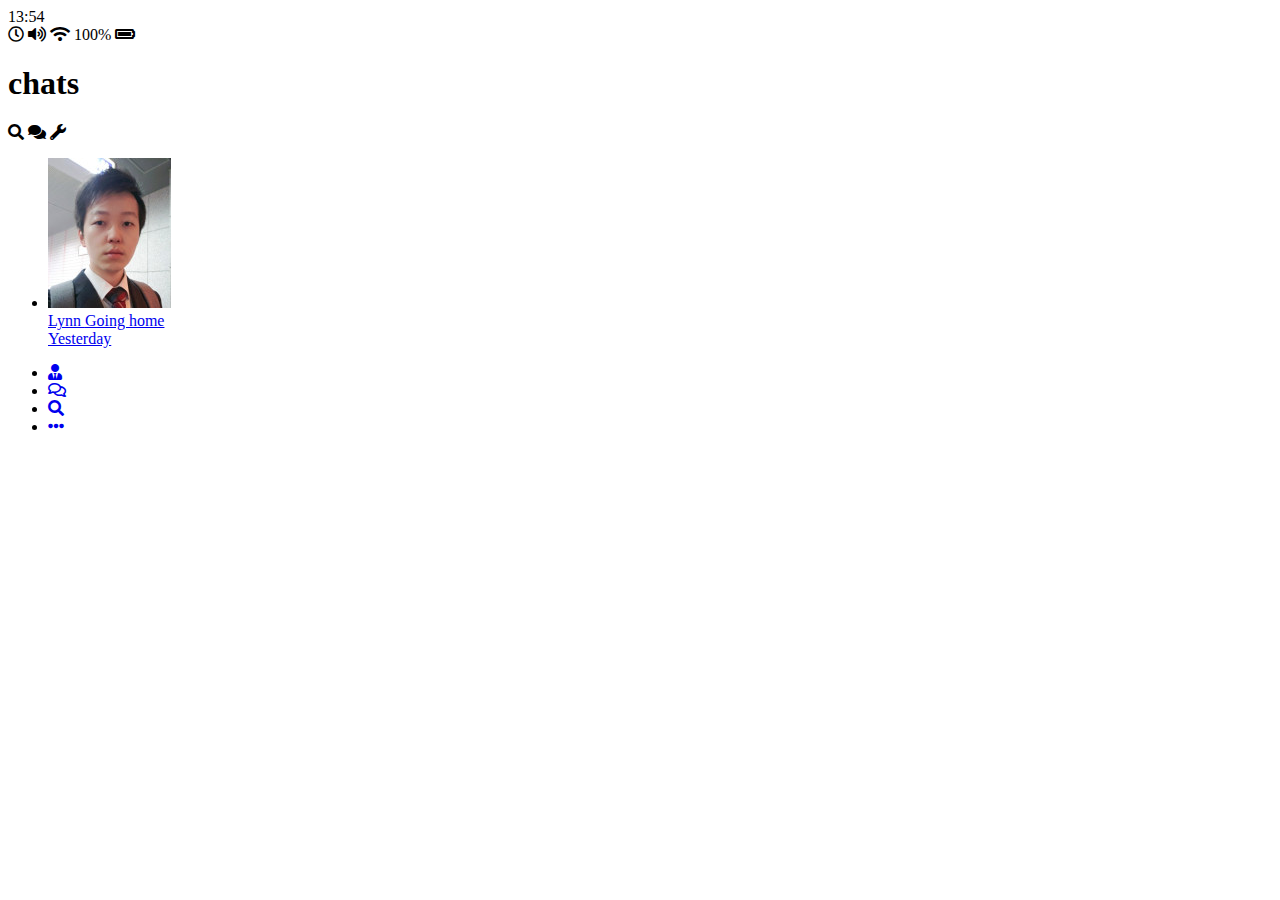
==== index.html @ efd7e756 "d" ====
<!DOCTYPE html>
<html lang="en">
  <head>
    <meta charset="UTF-8" />
    <meta name="viewport" content="width=device-width, initial-scale=1.0" />
    <meta http-equiv="X-UA-Compatible" content="ie=edge" />
    <link rel="stylesheet" href="https://use.fontawesome.com/releases/v5.9.0/css/all.css" />

    <title>Chat | kakao clone</title>
  </head>
  <body>
    <div class="status-bar">
      <!--이게 두개의 컬름을 안고 있다.-->
      <div class="status-bar__column">
        <span class="status-bar__clock">13:54</span>
      </div>
      <div class="status-bar__column">
        <i class="far fa-clock"></i>
        <i class="fas fa-volume-up"></i>
        <i class="fas fa-wifi"></i>
        <span class="status-bar__battery-level">100%</span>
        <i class="fas fa-battery-full"></i>
      </div>
    </div>
    <header class="header">
      <div class="header__header-column">
        <h1 class="header__title">chats</h1>
      </div>
      <div class="header__header-column">
        <span class="header__icon">
          <i class="fas fa-search"></i>
        </span>
        <span class="header__icon">
          <i class="fas fa-comments"></i>
        </span>
        <span class="header__icon">
          <i class="fas fa-wrench"></i>
        </span>
      </div>
    </header>
    <main class="chats">
      <ul class="chats__list">
        <li class="chats__chat chat">
          <a href="chat.html">
            <div class="chat__column">
              <img class="chat__avatar g-avatar" src="images/juhyun.jpg" alt="" />
              <div class="chat__content">
                <span class="chat__username">
                  Lynn
                </span>
                <span class="chat__preview">Going home</span>
              </div>
            </div>
            <div class="chat__column">
              <span class="chat__timestamp">Yesterday</span>
            </div>
          </a>
        </li>
      </ul>
    </main>

    <nav class="nav">
      <!--맨 밑에 아이콘 4개.-->
      <ul class="nav__list">
        <li class="nav__list-item">
          <a href="friends.html" class="nav__list-link"><i class="fas fa-user-tie"></i></a>
        </li>
        <li class="nav__list-item">
          <a href="index.html" class="nav__list-link"> <i class="far fa-comments"></i></a>
        </li>
        <li class="nav__list-item">
          <a href="find.html" class="nav__list-link"> <i class="fas fa-search"></i></a>
        </li>
        <li class="nav__list-item">
          <a href="more.html" class="nav__list-link"> <i class="fas fa-ellipsis-h"></i></a>
        </li>
      </ul>
    </nav>
  </body>
</html>
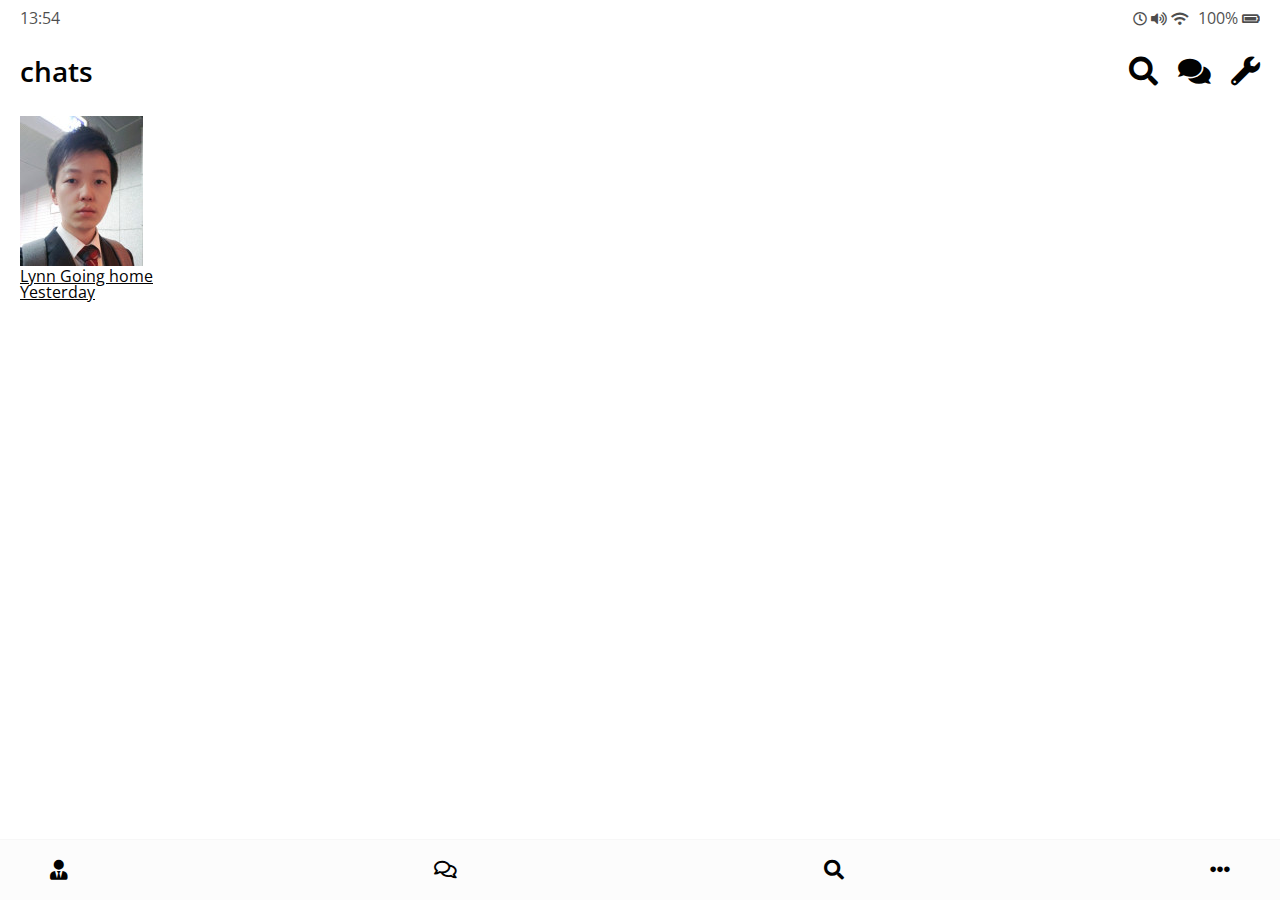
==== commit 9346a70e: "1208" ====
--- a/index.html
+++ b/index.html
@@ -5,7 +5,7 @@
     <meta name="viewport" content="width=device-width, initial-scale=1.0" />
     <meta http-equiv="X-UA-Compatible" content="ie=edge" />
     <link rel="stylesheet" href="https://use.fontawesome.com/releases/v5.9.0/css/all.css" />
-
+    <link rel="stylesheet" href="css/styles.css" />
     <title>Chat | kakao clone</title>
   </head>
   <body>
--- a/css/styles.css
+++ b/css/styles.css
@@ -0,0 +1,21 @@
+@import "reset.css";
+@import "status-bar.css";
+@import url("https://fonts.googleapis.com/css?family=Open+Sans:400,700&display=swap");
+@import "header.css";
+@import "nav-bar.css";
+
+* {
+  box-sizing: border-box;
+}
+
+body {
+  background-color: white;
+  padding: 10px 20px;
+  color: #020202;
+  font-family: "open Sans";
+}
+
+a {
+  color: inherit;
+  /* 이것은 부모 요소를 따른다는것임. 계승 */
+}
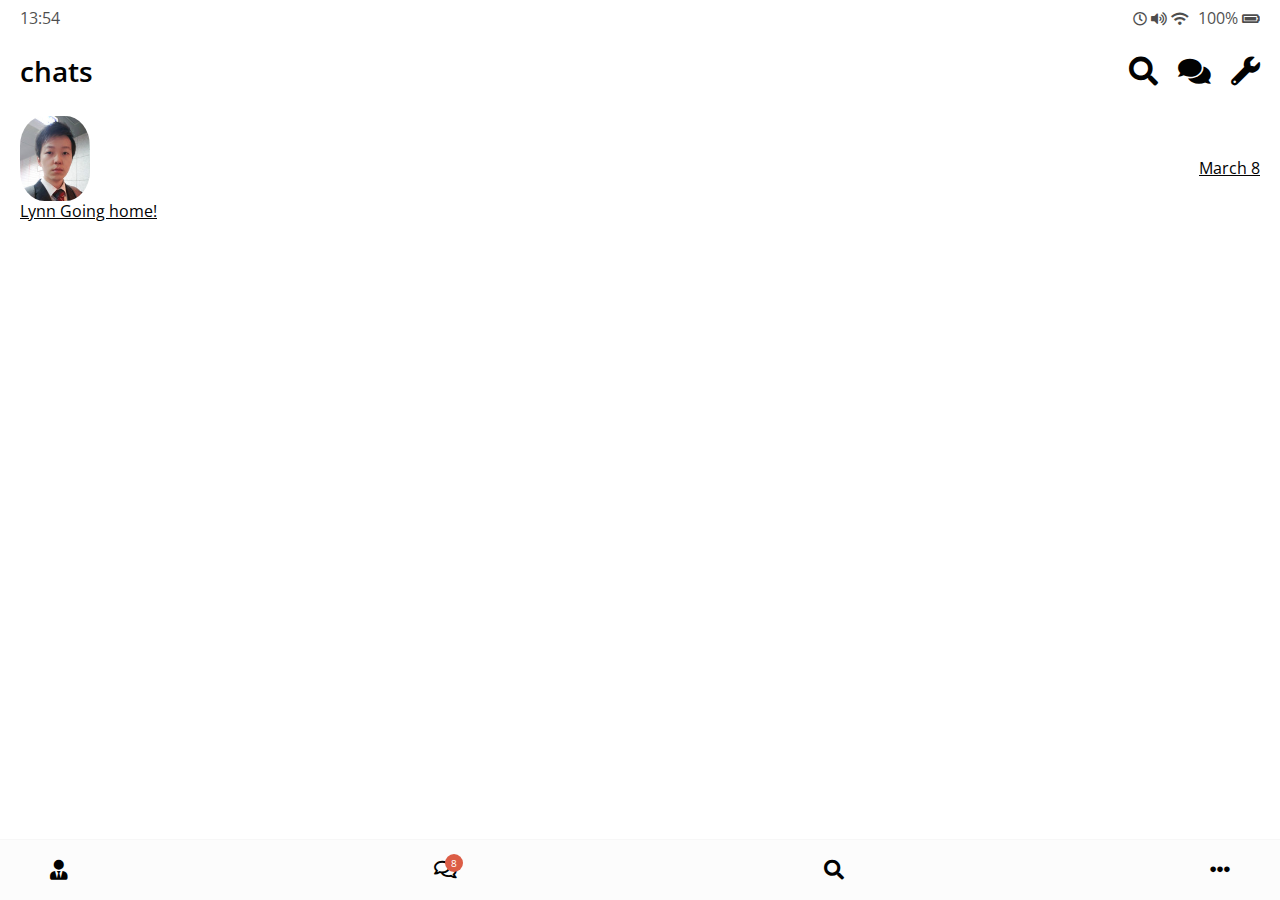
==== commit aefa1af2: "1209" ====
--- a/index.html
+++ b/index.html
@@ -40,25 +40,32 @@
     </header>
     <main class="chats">
       <ul class="chats__list">
-        <li class="chats__chat chat">
+        <div class="chats__chat chat">
           <a href="chat.html">
-            <div class="chat__column">
-              <img class="chat__avatar g-avatar" src="images/juhyun.jpg" alt="" />
-              <div class="chat__content">
-                <span class="chat__username">
-                  Lynn
-                </span>
-                <span class="chat__preview">Going home</span>
+            <div class="chats__chat friend friend--lg">
+              <div class="friend__column">
+                <img src="images/juhyun.jpg" alt="" class="g-avatar friend__avatar" />
+                <div class="friend__content">
+                  <span class="friend__name">
+                    Lynn
+                  </span>
+                  <span class="friend__bottom-text">
+                    Going home!
+                  </span>
+                </div>
               </div>
-            </div>
-            <div class="chat__column">
-              <span class="chat__timestamp">Yesterday</span>
+              <div class="friend__column">
+<div class="friend__now-listening">
+  <span class="chat__timestamp">
+    March 8
+  </span>
+</div>
+              </div>
             </div>
           </a>
         </li>
       </ul>
     </main>
-
     <nav class="nav">
       <!--맨 밑에 아이콘 4개.-->
       <ul class="nav__list">
@@ -66,7 +73,9 @@
           <a href="friends.html" class="nav__list-link"><i class="fas fa-user-tie"></i></a>
         </li>
         <li class="nav__list-item">
-          <a href="index.html" class="nav__list-link"> <i class="far fa-comments"></i></a>
+          <a href="index.html" class="nav__list-link">
+            <div class="nav__badge">8</div>
+            <i class="far fa-comments"></i></a>
         </li>
         <li class="nav__list-item">
           <a href="find.html" class="nav__list-link"> <i class="fas fa-search"></i></a>
--- a/css/styles.css
+++ b/css/styles.css
@@ -3,6 +3,7 @@
 @import url("https://fonts.googleapis.com/css?family=Open+Sans:400,700&display=swap");
 @import "header.css";
 @import "nav-bar.css";
+@import "friend.css";
 
 * {
   box-sizing: border-box;
@@ -18,4 +19,4 @@
 a {
   color: inherit;
   /* 이것은 부모 요소를 따른다는것임. 계승 */
-}
+}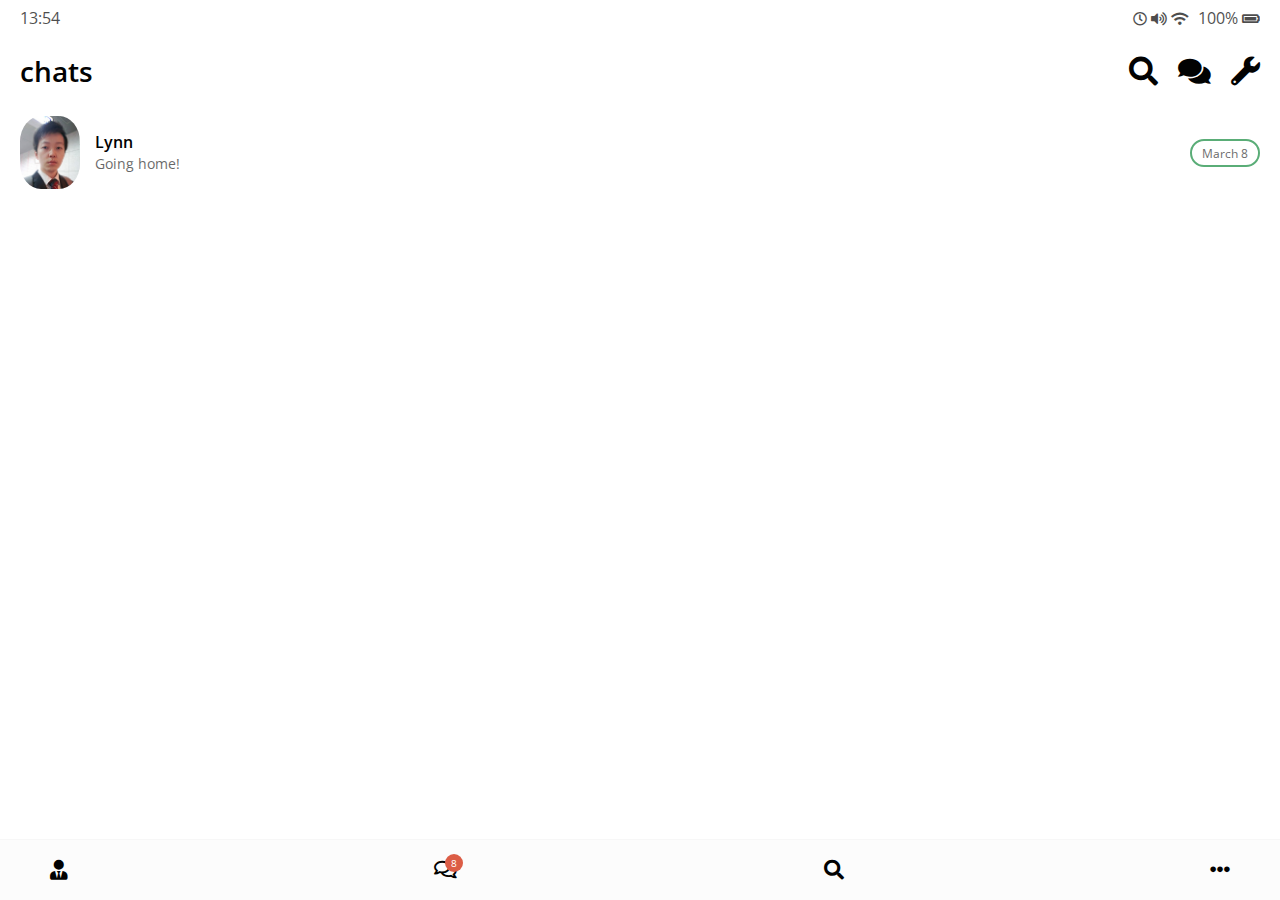
==== commit e51524a4: "1210" ====
--- a/index.html
+++ b/index.html
@@ -44,7 +44,7 @@
           <a href="chat.html">
             <div class="chats__chat friend friend--lg">
               <div class="friend__column">
-                <img src="images/juhyun.jpg" alt="" class="g-avatar friend__avatar" />
+                <img src="images/juhyun.jpg" alt="" class="m-avatar friend__avatar" />
                 <div class="friend__content">
                   <span class="friend__name">
                     Lynn
--- a/css/styles.css
+++ b/css/styles.css
@@ -4,6 +4,7 @@
 @import "header.css";
 @import "nav-bar.css";
 @import "friend.css";
+@import "friends.css";
 
 * {
   box-sizing: border-box;
@@ -19,4 +20,5 @@
 a {
   color: inherit;
   /* 이것은 부모 요소를 따른다는것임. 계승 */
-}+  text-decoration: none;
+}
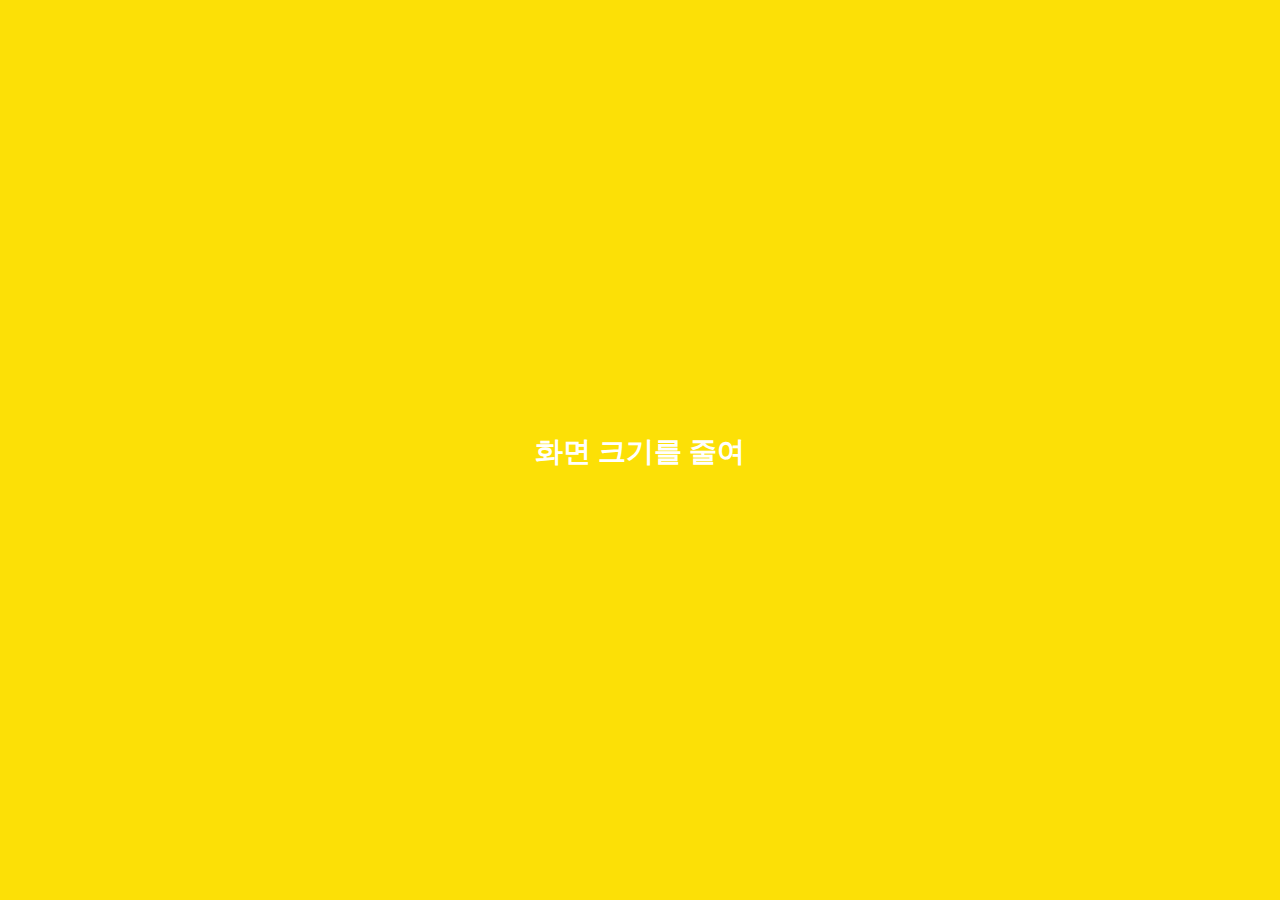
==== commit 162cf023: "1222" ====
--- a/index.html
+++ b/index.html
@@ -85,5 +85,8 @@
         </li>
       </ul>
     </nav>
+    <div class="bigScreen">
+      <span class="bigScreen__text"> 화면 크기를 줄여 </span>
+    </div>
   </body>
 </html>
--- a/css/styles.css
+++ b/css/styles.css
@@ -1,10 +1,15 @@
 @import "reset.css";
 @import "status-bar.css";
-@import url("https://fonts.googleapis.com/css?family=Open+Sans:400,700&display=swap");
+@import url("https://fonts.googleapis.com/css?family=Open+Sans:300,400,700&display=swap");
 @import "header.css";
 @import "nav-bar.css";
 @import "friend.css";
 @import "friends.css";
+@import "find.css";
+@import "more.css";
+@import "settings.css";
+@import "chat.css";
+@import "mobile.css";
 
 * {
   box-sizing: border-box;
@@ -22,3 +27,18 @@
   /* 이것은 부모 요소를 따른다는것임. 계승 */
   text-decoration: none;
 }
+
+@keyframes fadeIn {
+  /* 이걸 함으로서 모든 페이지 아이콘과 요소들이 밑에서 올라오는 효과 */
+  from {
+    opacity: 0;
+    transform: translateY(50px);
+  }
+  to {
+    opacity: 1;
+    transform: none;
+  }
+}
+main {
+  animation: fadeIn 0.5s ease-in-out;
+}
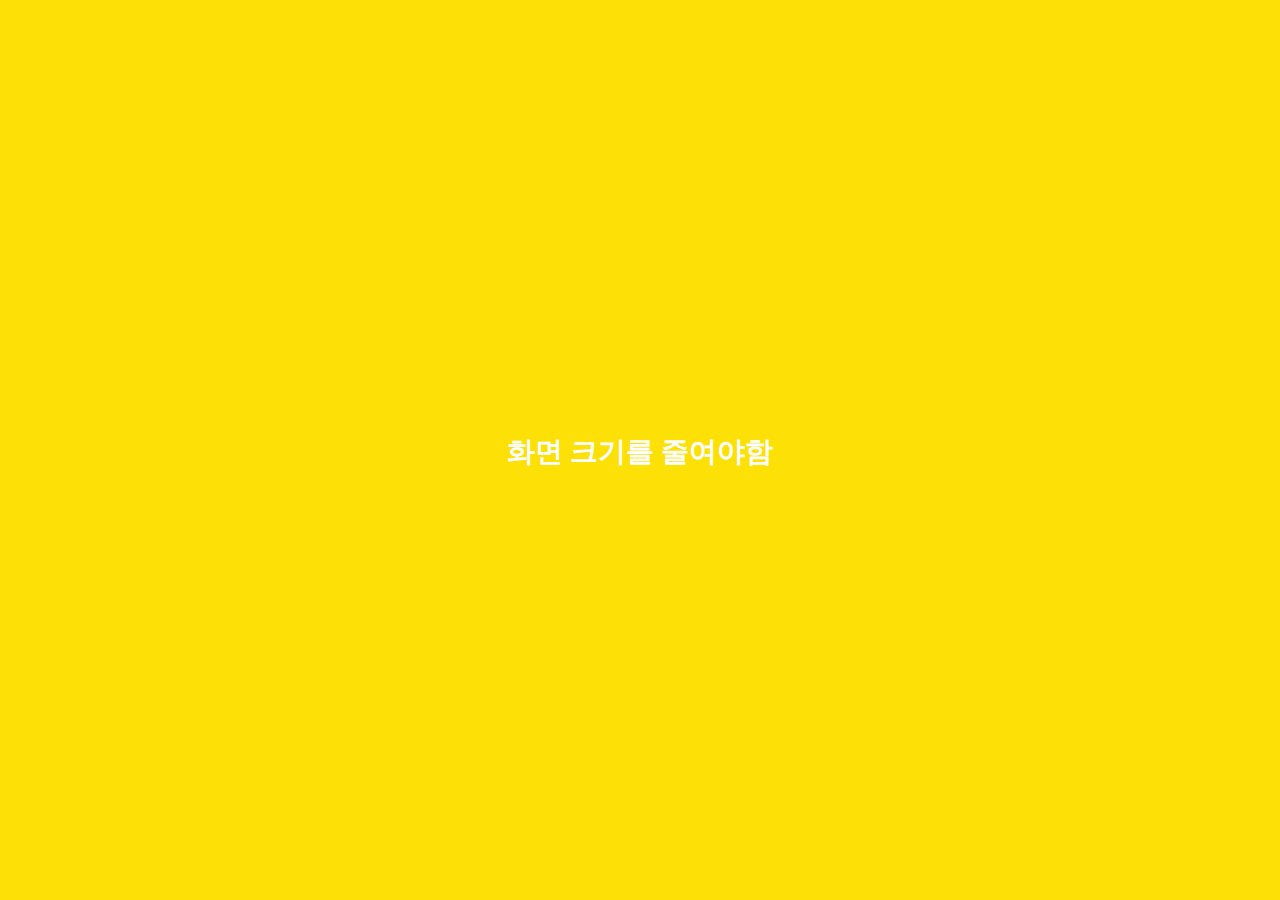
==== commit 3a30823e: "12222" ====
--- a/index.html
+++ b/index.html
@@ -86,7 +86,7 @@
       </ul>
     </nav>
     <div class="bigScreen">
-      <span class="bigScreen__text"> 화면 크기를 줄여 </span>
+      <span class="bigScreen__text"> 화면 크기를 줄여야함 </span>
     </div>
   </body>
 </html>
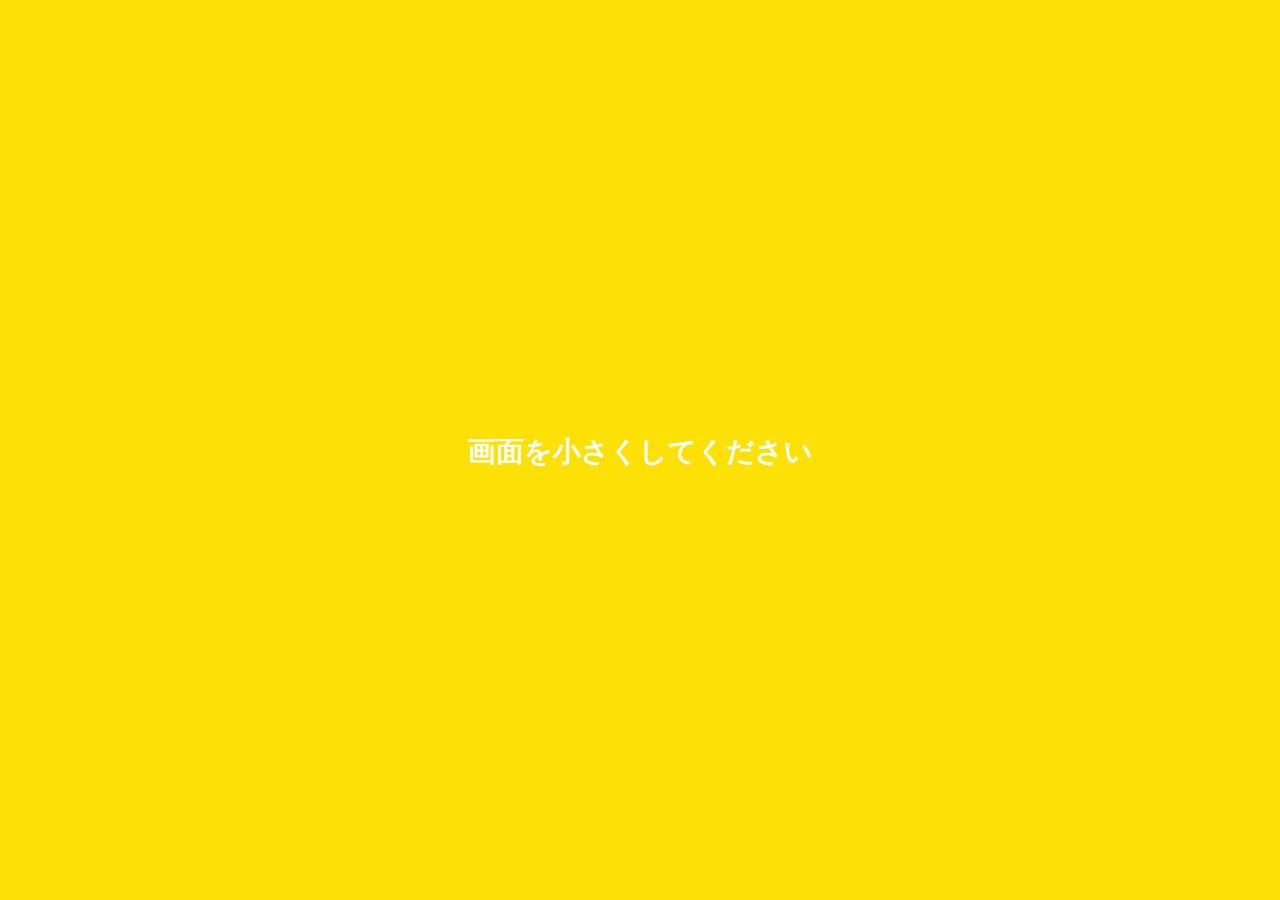
==== commit b223f40f: "1" ====
--- a/index.html
+++ b/index.html
@@ -55,14 +55,15 @@
                 </div>
               </div>
               <div class="friend__column">
-<div class="friend__now-listening">
-  <span class="chat__timestamp">
-    March 8
-  </span>
-</div>
+                  <div class="friend__now-listening">
+                  <span class="chat__timestamp">
+                         March 8
+                    </span>
+                  </div>
               </div>
             </div>
           </a>
+        </div>
         </li>
       </ul>
     </main>
@@ -86,7 +87,7 @@
       </ul>
     </nav>
     <div class="bigScreen">
-      <span class="bigScreen__text"> 화면 크기를 줄여야함 </span>
+      <span class="bigScreen__text"> 画面を小さくしてください </span>
     </div>
   </body>
 </html>
